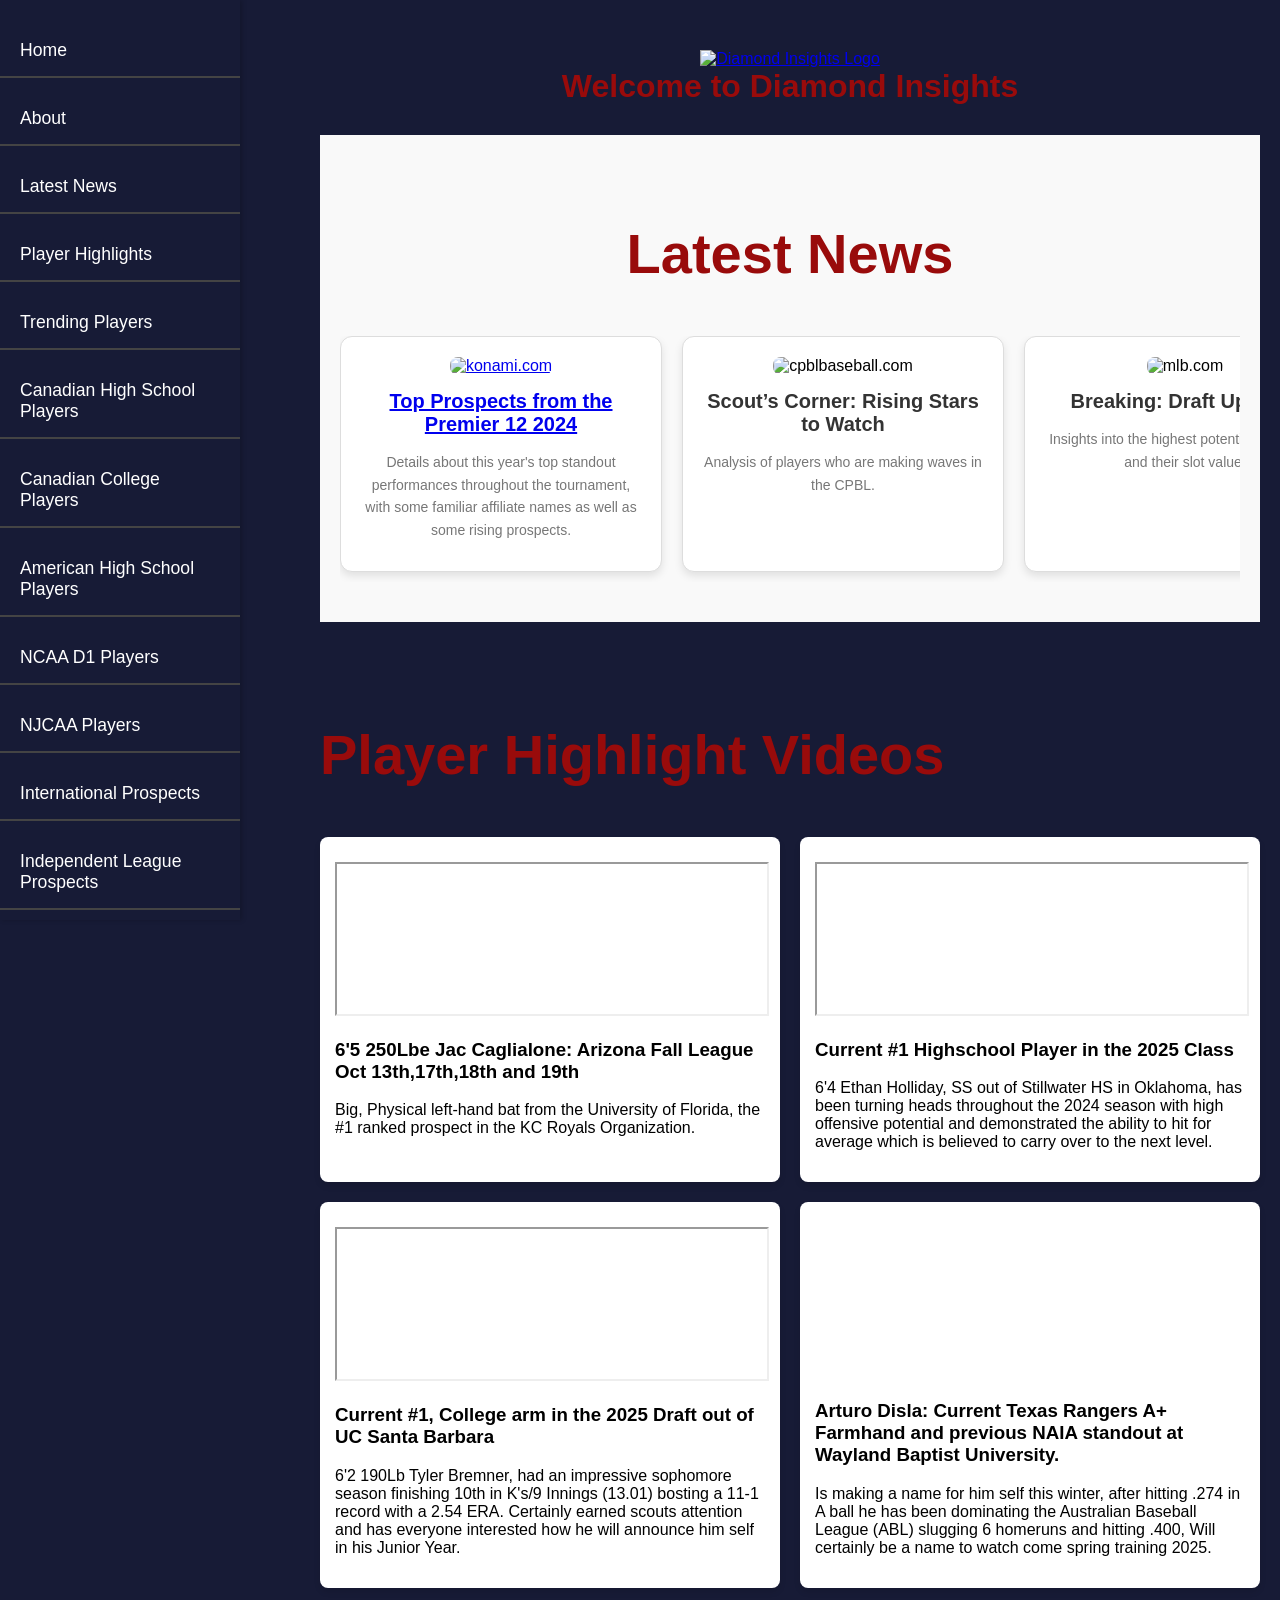
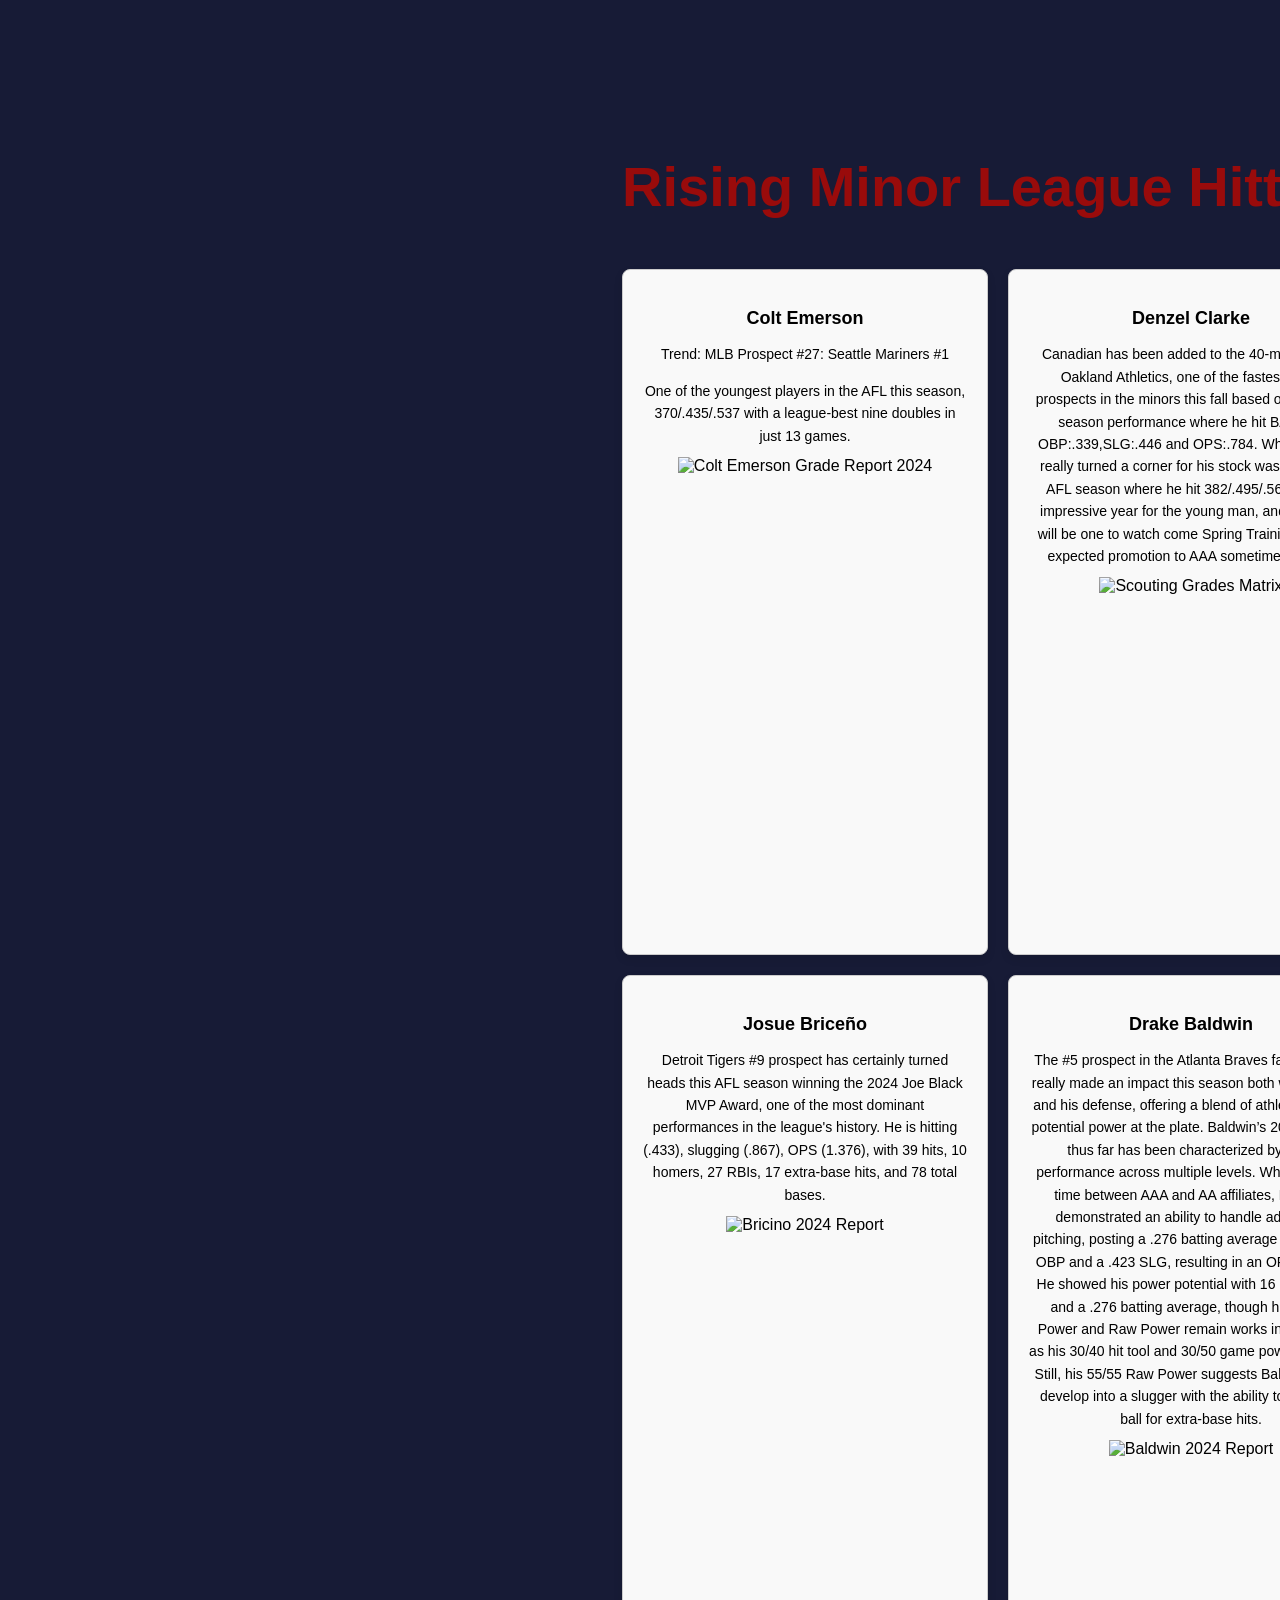
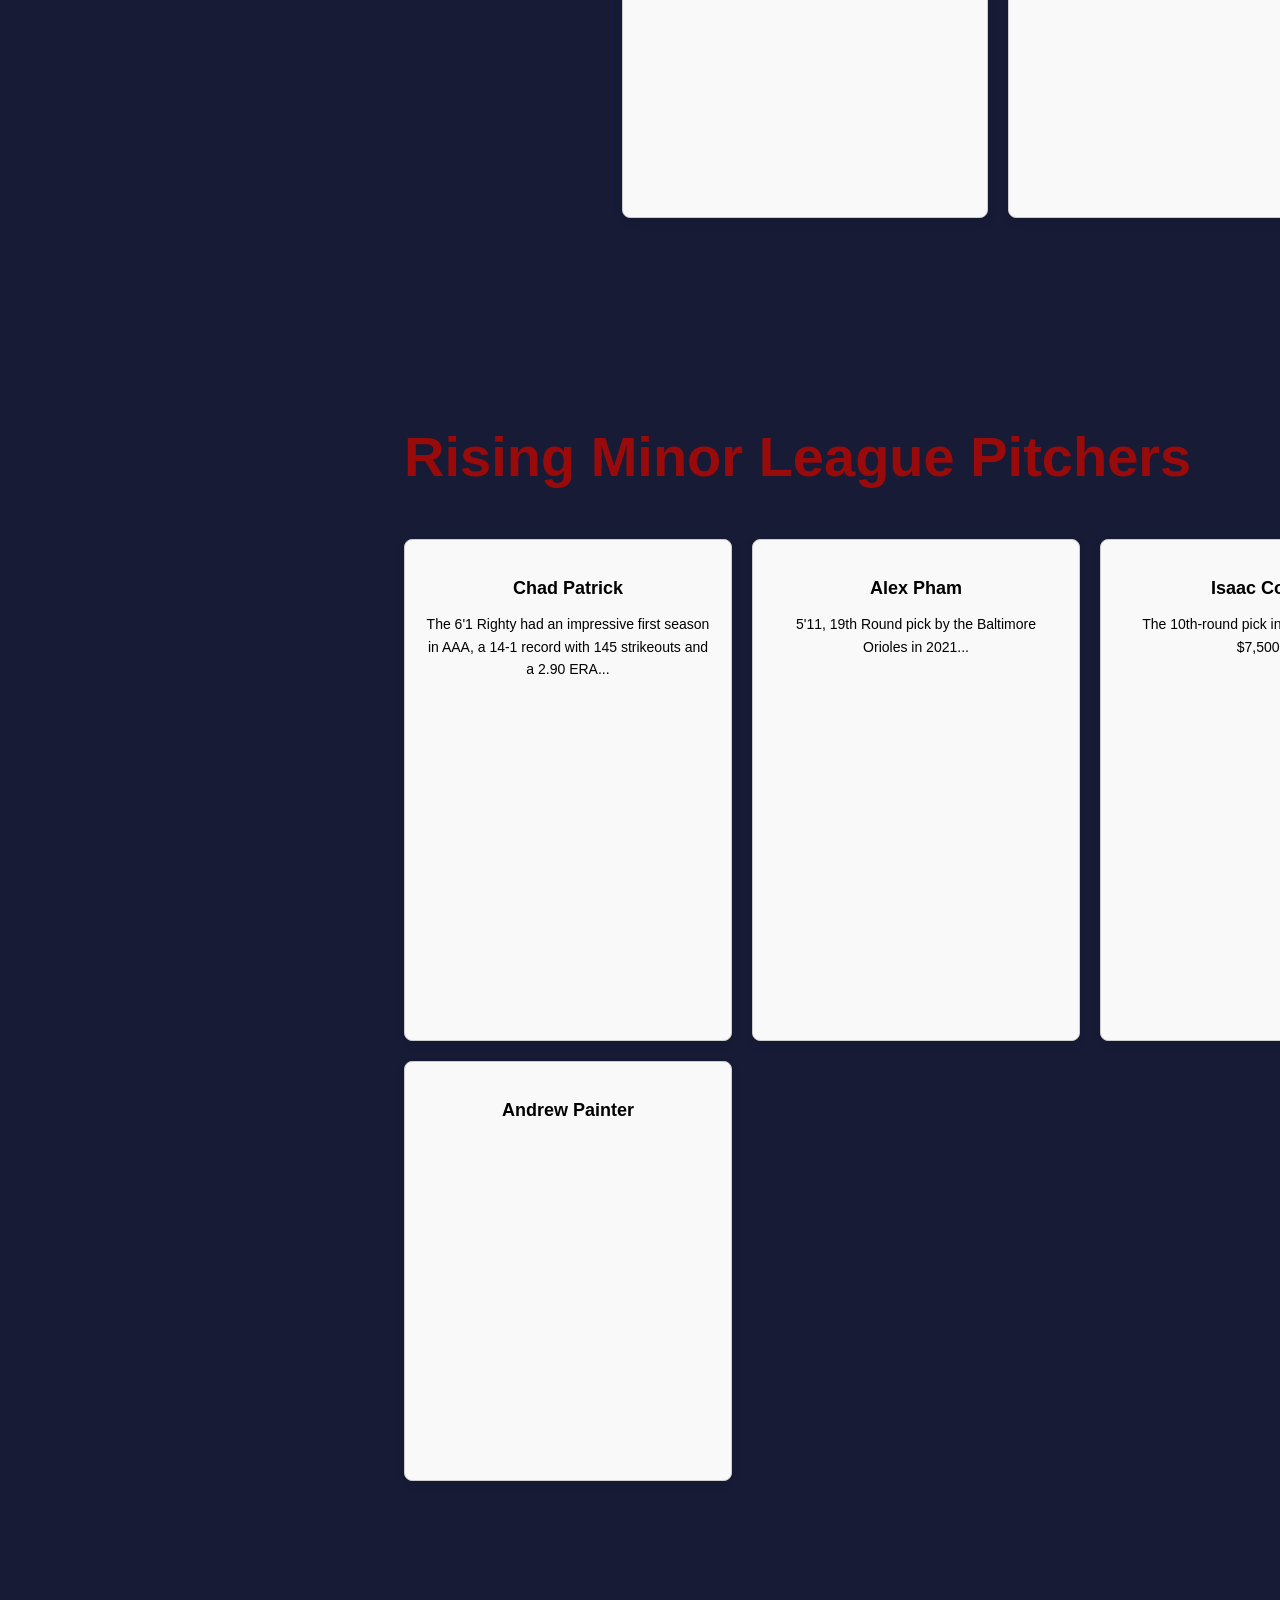
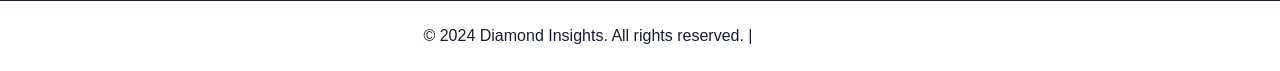
==== DiamondInsights.html @ d9f7db47 "Add files via upload" ====
<!DOCTYPE html>
<html lang="en">
<head>
    <meta charset="UTF-8">
    <meta name="viewport" content="width=device-width, initial-scale=1.0">
    <title>Diamond Insights</title> 
    <link rel="stylesheet" href="Canadian Baseball Hub.css">
    <style>
        body {
            font-family: Arial, sans-serif;
            background-color: #171b36;
            margin: 0;
            padding: 0;
        }

        .menu-bar {
            position: fixed;
            top: 0;
            left: 0;
            width: 200px;
            height: 100%;
            background-color: #ff0000;
            color: white;
            display: flex;
            flex-direction: column;
            padding: 20px;
        }

        .menu-items {
            list-style: none;
            padding: 0;
            margin: 0;
        }

        .menu-items li {
            margin: 15px 0;
        }

        .menu-items a {
            text-decoration: none;
            color: white;
            font-size: 1.1em;
        }

        .menu-items a:hover {
            color: #ffd700;
        }

        header {
            background-color: #171b36;
            color:  rgb(153, 11, 11);
            padding: 30px 20px;
            text-align: center;
            
        }

        header h1 {
            margin: 0;
        }

        .section-title {
            font-size: 3.5em;
            margin-bottom: 50px;
            color: rgb(153, 11, 11);
        }

        .latest-news, .player-highlights, .trending-players {
            margin-bottom: 100px;
        }

        .news-grid, .video-grid, .stock-grid {
            display: grid;
            grid-template-columns: repeat(auto-fit, minmax(400px, 1fr));
            gap: 20px;
        }

        .news-item, .video-item, .stock-item {
            background-color: white;
            padding: 15px;
            border-radius: 8px;
            box-shadow: 0 4px 6px rgba(0, 0, 0, 0.1);
        }

        .news-item img, .video-item img {
            width: 100%;
            border-radius: 8px;
        }

        footer {
            background-color: white;
            color: #171b36;
            text-align: center;
            padding: 10px;
            margin-top: 100px;
        }

        footer a {
            color: white;
            text-decoration: none;
        }
    </style>
</head>
<body>
     <style>
        /* Navigation bar container */
        .menu-bar {
            background-color: #171b36;
            width: 240px;
            height: 100vh; /* Full height of the screen */
            position: fixed; /* Sticks to the left side of the screen */
            top: 0;
            left: 0;
            display: flex;
            flex-direction: column;
            overflow-y: auto; /* Adds scrolling if content overflows */
            padding: 10px 0;
            box-shadow: 2px 0 5px rgba(0, 0, 0, 0.2);
        }

        /* Styling the scrollbar */
        .menu-bar::-webkit-scrollbar {
            width: 8px; /* Width of the scrollbar */
        }

        .menu-bar::-webkit-scrollbar-thumb {
            background-color: #D50032; /* Color of the scrollbar thumb */
            border-radius: 10px;
        }

        /* Unordered list (menu items) */
        .menu-items {
            list-style: none;
            margin: 0;
            padding: 0;
        }

        /* List items */
        .menu-items li {
            display: block;
        }

        /* Links */
        .menu-items a {
            text-decoration: none;
            color: white;
            padding: 15px 20px;
            display: block;
            border-bottom: 2px solid #444; /* Dividing line between items */
            transition: background-color 0.3s, color 0.3s;
        }

        /* Hover effect */
        .menu-items a:hover {
            background-color: #D50032 ;
        }

        /* Active link */
        .menu-items .active {
            background-color: #171b36 ;
            color: white;
        }

        /* For smaller screens */
        @media (max-width: 600px) {
            .menu-bar {
                width: 180px;
            }

            .menu-items a {
                padding: 10px 15px;
            }
        }
    </style>
</head>
<body>

<nav class="menu-bar">
    <ul class="menu-items">
         <li><a href="AmateurBaseballHub2.html" class="active">Home</a></li>
        <li><a href="About.html">About</a></li>
        <li><a href="#news">Latest News</a></li>
        <li><a href="#highlights">Player Highlights</a></li>
        <li><a href="#trending">Trending Players</a></li>
       <li><a href="CanadianHighSchoolPlayers.html">Canadian High School Players</a></li>
        <li><a href="CanadianCollegePlayers.html">Canadian College Players</a></li>
        <li><a href="AmericanHighSchoolPlayers.html">American High School Players</a></li>
        <li><a href="NCAAD1Players.html">NCAA D1 Players</a></li>
        <li><a href="NJCAAPlayers.html">NJCAA Players</a></li>
        <li><a href="InternationalProspects.html">International Prospects</a></li>
        <li><a href="IndependentProspects.html">Independent League Prospects</a></li>
    </ul>
</nav>

<div style="margin-left: 300px; padding: 20px;">


    <div class="content">
        <header>
    <a href="https://www.dropbox.com/scl/fi/29mp0t9dudkmfttp8wn2c/Diamond-Insights-Baseball-Scouting-logo-8.jpg?rlkey=dv8xncfk04bmyhx965vs6dzlj&st=bmwi75uy&dl=0" target="_blank">
    <img src="https://www.dropbox.com/scl/fi/29mp0t9dudkmfttp8wn2c/Diamond-Insights-Baseball-Scouting-logo-8.jpg?rlkey=dv8xncfk04bmyhx965vs6dzlj&st=bmwi75uy&dl=1" alt="Diamond Insights Logo" width="400" height="auto" />
</a>



    <h1>Welcome to Diamond Insights</h1>
</header>


        <section id="news" class="latest-news">
    <h2 class="section-title">Latest News</h2>
    <div class="news-grid">
        <div class="news-item">
            <a href="Premier12.html">
                <img src="https://www.konami.com/games/s/corporate/img/release/20240409/logo.png" alt="konami.com" style="width: 255px; height: 400px;">
            </a>
            <h3>
                <a href="Premier12.html">Top Prospects from the Premier 12 2024</a>
            </h3>
            <p>Details about this year's top standout performances throughout the tournament, with some familiar affiliate names as well as some rising prospects.</p>
        </div>
        
        <div class="news-item">
            <img src="https://digitalshift-assets.sfo2.cdn.digitaloceanspaces.com/pw/7cbc73cf-69ff-40f9-93b5-d48bb7a9cc79/p-3907fad6-712b-4445-b6e2-c1a0313ede4c/1709760198-full.png" alt="cpblbaseball.com">
            <h3>Scout’s Corner: Rising Stars to Watch</h3>
            <p>Analysis of players who are making waves in the CPBL.</p>
        </div>
        <div class="news-item">
            <img src="https://img.mlbstatic.com/mlb-images/image/upload/t_16x9/t_w1024/mlb/p5rwn2a0kine1a1nehlu.jpg" alt="mlb.com">
            <h3>Breaking: Draft Updates</h3>
            <p>Insights into the highest potential draft picks and their slot value.</p>
        </div>
        
        <div class="news-item">
            <img src="https://static.wbsc.org/assets/cms/ea04e416-e9a7-38cf-312a-4f48e476e143.png" alt="wbsc.org">
            <h3> Australian Baseball League Updates</h3>
            <p>Insights into the highest potential players currently playing in Australia</p>
        </div>
    </div>
</section>
<style>
/* Section Styling */
.latest-news {
    padding: 40px 20px;  /* Adjust padding for more space */
    background-color: #f9f9f9;
    text-align: center;
    overflow: hidden;  /* Ensures the section doesn't overflow horizontally */
}

/* Grid Layout - Horizontal Scrolling */
.news-grid {
    display: flex;  /* Use flexbox for horizontal scrolling */
    gap: 20px;  /* Reduced gap for tighter layout */
    overflow-x: auto;  /* Allows horizontal scrolling */
    scroll-behavior: smooth;  /* Smooth scroll */
    padding-bottom: 10px;  /* Add padding to ensure scroll works smoothly */
    justify-content: flex-start;  /* Align items to the left */
}

.news-grid::-webkit-scrollbar {
    height: 8px;  /* Custom scrollbar height */
}

.news-grid::-webkit-scrollbar-thumb {
    background-color: black;  /* Scrollbar color */
    border-radius: 4px;  /* Rounded corners for the scrollbar thumb */
}

.news-grid::-webkit-scrollbar-track {
    background: #f1f1f1;  /* Scrollbar track color */
}

/* News Item Styling */
.news-item {
    background-color: #ffffff;
    border: 1px solid #ddd;
    border-radius: 12px;  /* Softer edges */
    box-shadow: 0 4px 8px rgba(0, 0, 0, 0.1);  /* Stronger shadow for a more prominent effect */
    overflow: hidden;  /* Ensures rounded corners work for child elements */
    padding: 20px;
    text-align: center;
    min-width: 280px;  /* Minimum width to ensure consistent item size */
    transition: all 0.3s ease;  /* Smooth hover effect */
}

.news-item:hover {
    transform: translateY(-5px);  /* Subtle hover effect to raise the item */
    box-shadow: 0 8px 16px rgba(0, 0, 0, 0.2);  /* Stronger shadow on hover */
}

/* Image Styling */
.news-item img {
    width: 100%;
    height: auto;
    max-height: 180px;  /* Increased max height for better image visibility */
    border-radius: 8px;  /* Slightly more rounded corners */
    object-fit: cover;  /* Ensures images fit inside their container without distortion */
}

/* News Title Styling */
.news-item h3 {
    font-size: 20px;
    font-weight: 600;  /* Slightly bolder font */
    margin: 15px 0;
    color: #333;
}

/* News Description Styling */
.news-item p {
    font-size: 14px;
    color: #777;
    line-height: 1.6;  /* Improved readability */
    margin-bottom: 10px;
}

/* Responsive Adjustments */
@media (max-width: 768px) {
    .latest-news {
        padding: 30px 15px;  /* Adjust padding for smaller screens */
    }

    .news-grid {
        gap: 10px;  /* Reduce gap on smaller screens */
    }

    .news-item {
        min-width: 240px;  /* Reduce item width on small screens */
        padding: 15px;  /* Adjust padding for smaller screens */
    }

    .news-item img {
        max-height: 140px;  /* Reduce image size on smaller screens */
    }
}

</style>
        <section id="highlights" class="player-highlights">
            <h2 class="section-title">Player Highlight Videos</h2>
            <div class="video-grid">
                <div class="video-item">
                   <iframe 
    width="375" 
    height="350" 
    src="https://www.youtube.com/embed/PAbvaLyYzfA" 
    title="YouTube video player" 
    frameborder="10" 
    allow="accelerometer; autoplay; clipboard-write; encrypted-media; gyroscope; picture-in-picture" 
    allowfullscreen>
</iframe>
                    <h3>6'5 250Lbe Jac Caglialone: Arizona Fall League Oct 13th,17th,18th and 19th</h3>
                    <p>Big, Physical left-hand bat from the University of Florida, the #1 ranked prospect in the KC Royals Organization.</p>
                </div>
                <div class="video-item">
                    <iframe 
    width="360" 
    height="315" 
    src="https://www.youtube.com/embed/14pH1KnDltw" 
    title="YouTube video player" 
    frameborder="10" 
    allow="accelerometer; autoplay; clipboard-write; encrypted-media; gyroscope; picture-in-picture" 
    allowfullscreen>
</iframe>

                    <h3>Current #1 Highschool Player in the 2025 Class</h3>
                    <p> 6'4 Ethan Holliday, SS out of Stillwater HS in Oklahoma, has been turning heads throughout the 2024 season with high offensive potential and demonstrated the ability to hit for average which is believed to carry over to the next level. </p>
                </div>
                <div class="video-item">
                     <iframe 
    width="360" 
    height="315" 
    src="https://www.youtube.com/embed/H01_1stDtbY" 
    title="YouTube video player" 
    frameborder="10" 
    allow="accelerometer; autoplay; clipboard-write; encrypted-media; gyroscope; picture-in-picture" 
    allowfullscreen>
</iframe>
<h3>Current #1, College arm in the 2025 Draft out of UC Santa Barbara</h3>
                    <p>6'2 190Lb Tyler Bremner, had an impressive sophomore season finishing 10th in K's/9 Innings (13.01) bosting a 11-1 record with a 2.54 ERA. Certainly earned scouts attention and has everyone interested how he will announce him self in his Junior Year.</p>
                </div>
                
                <div class="video-item">
                     <iframe width="560" height="315" src="https://www.facebook.com/share/v/24P5LhcjFyYHS1xZ/" title="YouTube video player" frameborder="0" allow="accelerometer; autoplay; clipboard-write; encrypted-media; gyroscope; picture-in-picture; web-share" referrerpolicy="strict-origin-when-cross-origin" allowfullscreen></iframe>
 <p> <h3>Arturo Disla: Current Texas Rangers A+ Farmhand and previous NAIA standout at Wayland Baptist University.</h3> </p>
 <p> Is making a name for him self this winter, after hitting .274 in A ball he has been dominating the Australian Baseball League (ABL) slugging 6 homeruns and hitting .400, Will certainly be a name to watch come spring training 2025.</p>
                </div>
                
            </div>
        </section>

<section id="trending" class="trending-players">
    <h2 class="section-title">Rising Minor League Hitters</h2>
    <div class="stock-grid">
        
        <!-- Colt Emerson Soft Box -->
        <div class="stock-item">
            <h3>Colt Emerson</h3>
            <p>Trend: MLB Prospect #27: Seattle Mariners #1</p>
            <p>One of the youngest players in the AFL this season, 370/.435/.537 with a league-best nine doubles in just 13 games.</p>
            <img src="https://www.dropbox.com/scl/fi/soee94kujdo2nnph8aydd/ColtEmersonGradeReport2024.png?rlkey=k61td74ws6erorm60hixfj4s3&st=vvdt39kz&raw=1" 
            alt="Colt Emerson Grade Report 2024" 
            style="max-width: 100%; height: auto;">
            <iframe src="https://streamable.com/m/colt-emerson-s-ninth-fall-league-double?partnerId=web_multimedia-search_video-share" width="360" height="315"></iframe>
        </div>

        <!-- Denzel Clarke Soft Box -->
        <div class="stock-item">
            <h3>Denzel Clarke</h3>
            <p>Canadian has been added to the 40-man for the Oakland Athletics, one of the fastest rising prospects in the minors this fall based on his 2024 season performance where he hit BA:.269, OBP:.339,SLG:.446 and OPS:.784. Where things really turned a corner for his stock was this in his AFL season where he hit 382/.495/.566. A very impressive year for the young man, and certainly will be one to watch come Spring Training with an expected promotion to AAA sometime in 2025.</p>
            <img src="https://www.dropbox.com/scl/fi/jolhhitbre0q7d017g6vs/DenzelClarke.png?rlkey=ail8nk7x0dyy65ufpwlmlvewi&st=cnt1g8jy&raw=1" alt="Scouting Grades Matrix" style="width:600px; max-width:100%; height:auto;">
            <iframe src="https://streamable.com/m/denzel-clarke-s-three-run-homer-x4640?partnerId=web_video-playback-page_video-share" width="360" height="315"></iframe>
        </div>

        <!-- Josue Briceño Soft Box -->
        <div class="stock-item">
            <h3>Josue Briceño</h3>
            <p>Detroit Tigers #9 prospect has certainly turned heads this AFL season winning the 2024 Joe Black MVP Award, one of the most dominant performances in the league's history. He is hitting (.433), slugging (.867), OPS (1.376), with 39 hits, 10 homers, 27 RBIs, 17 extra-base hits, and 78 total bases.</p>
            <img id="image" src="https://www.dropbox.com/scl/fi/dcylr0h72gipq7wvlbvuj/Bricino2024Report1.png?rlkey=u255i9aja8d1ozi3euf3bwu25&st=irintqvg&dl=1" alt="Bricino 2024 Report" width="360" height="315">
            <iframe id="video" src="https://streamable.com/m/josue-briceno-s-419-ft-home-run?partnerId=web_video-playback-page_video-share" width="360" height="315" frameborder="0" allowfullscreen></iframe>
        </div>

        <!-- Drake Baldwin Soft Box -->
        <div class="stock-item">
            <h3>Drake Baldwin</h3>
            <p>The #5 prospect in the Atlanta Braves farm system really made an impact this season both with the bat and his defense, offering a blend of athleticism and potential power at the plate. Baldwin’s 2024 season thus far has been characterized by solid performance across multiple levels. While splitting time between AAA and AA affiliates, Baldwin demonstrated an ability to handle advanced pitching, posting a .276 batting average with a .370 OBP and a .423 SLG, resulting in an OPS of .793. He showed his power potential with 16 home runs and a .276 batting average, though his Game Power and Raw Power remain works in progress, as his 30/40 hit tool and 30/50 game power indicate. Still, his 55/55 Raw Power suggests Baldwin could develop into a slugger with the ability to drive the ball for extra-base hits.</p>
            <img id="image" src="https://www.dropbox.com/scl/fi/xigs60u2owg6u9t974lyv/Drake-Baldwin.png?rlkey=vkz1vgc5l2ahejnrscw778dt7&st=ot6vwrss&raw=1" alt="Baldwin 2024 Report" width="360" height="315">
            <iframe src="https://streamable.com/milb/drake-baldwin-catches-two-runners-stealing" width="560" height="315"></iframe>
        </div>

    </div>
</section>

<!-- CSS for soft box styling -->
<style>
    .stock-grid {
        display: flex;
        flex-wrap: wrap;
        gap: 20px; /* Spacing between soft boxes */
        justify-content: space-between;
    }

    .stock-item {
        width: 23%; /* Each soft box will take up 23% of the row */
        padding: 15px;
        border: 2px solid #dcdcdc; /* Light border */
        border-radius: 10px; /* Rounded corners */
        background-color: #f9f9f9; /* Light background */
        box-shadow: 0 4px 8px rgba(0, 0, 0, 0.1); /* Soft shadow */
        transition: all 0.3s ease;
    }

    .stock-item:hover {
        transform: scale(1.05); /* Slight zoom on hover */
        box-shadow: 0 6px 12px rgba(0, 0, 0, 0.2); /* Slight increase in shadow on hover */
    }

    .stock-item h3 {
        font-size: 1.2em;
        margin-bottom: 10px;
    }

    .stock-item p {
        font-size: 1em;
        margin-bottom: 10px;
    }

    .stock-item img {
        width: 100%;
        height: auto;
        margin-bottom: 10px;
    }

    .stock-item iframe {
        width: 100%;
        height: 315px;
        border: none;
    }
</style>



    
                </div>
            </div>
        </section>
    </div>

<section id="trending" class="trending-players">
    <h2 class="section-title">Rising Minor League Pitchers</h2>
    <div class="stock-grid">
        <div class="stock-item">
            <h3>Chad Patrick</h3>
            <p>The 6'1 Righty had an impressive first season in AAA, a 14-1 record with 145 strikeouts and a 2.90 ERA...</p>
            <iframe src="https://streamable.com/m/chad-patrick-s-seventh-strikeout-of-the-game?partnerId=web_video-playback-page_video-share" width="545" height="315"></iframe>

            <!-- Collapsible More Info -->
            <div class="more-info">
                <p>Chad Patrick finished the season as the top pitcher in AAA, which earned him a 40-man spot on November 19th. He is now hunting for a big league job and has shown immense promise with his performance this season.</p>
            </div>
        </div>

        <div class="stock-item">
            <h3>Alex Pham</h3>
            <p>5'11, 19th Round pick by the Baltimore Orioles in 2021...</p>
            <iframe src="https://streamable.com/m/alex-pham-s-sixth-strikeout-of-the-game-x8038?partnerId=web_video-playback-page_video-share" width="545" height="315"></iframe>

            <!-- Collapsible More Info -->
            <div class="more-info">
                <p>Alex Pham has made significant strides in his development, with a 7-4 record and 138 strikeouts. He has room to grow and will likely improve his velocity and spin rate as he continues to develop.</p>
            </div>
        </div>

        <div class="stock-item">
            <h3>Isaac Coffey</h3>
            <p>The 10th-round pick in 2022, signed for $7,500...</p>
            <iframe src="https://streamable.com/m/isaac-coffey-s-stellar-performance-on-the-mound?partnerId=web_video-playback-page_video-share" width="545" height="315"></iframe>

            <!-- Collapsible More Info -->
            <div class="more-info">
                <p>Isaac Coffey went 11-4 this season with a 3.17 ERA in AA. His impressive fastball and deceptive arm slot make him a rising star in the Boston Red Sox organization.</p>
            </div>
        </div>

        <div class="stock-item">
            <h3>Andrew Painter</h3>
            <iframe src="https://streamable.com/m/owen-caissie-s-four-hit-game?partnerId=web_video-playback-page_video-share" width="560" height="315"></iframe>

            <!-- Collapsible More Info -->
            <div class="more-info">
                <p>Andrew Painter is known for his incredible velocity and command. As one of the top pitching prospects, his development will be key for the future of his team.</p>
            </div>
        </div>
    </div>
</section>

<style>
    #trending {
        padding: 20px;
        margin-left: 30%;
        width: 80%;
    }

    .stock-grid {
        display: grid;
        grid-template-columns: repeat(auto-fill, minmax(250px, 1fr));
        gap: 20px;
        justify-items: center;
    }

    .stock-item {
        padding: 20px;
        border: 1px solid #ccc;
        border-radius: 8px;
        background-color: #f9f9f9;
        width: 100%;
        box-sizing: border-box;
        text-align: center;
        cursor: pointer; /* Indicate that it's clickable */
    }

    .stock-item h3 {
        margin-bottom: 10px;
        font-size: 18px;
        font-weight: bold;
    }

    .stock-item p {
        font-size: 14px;
        line-height: 1.6;
        margin-bottom: 10px;
    }

    iframe {
        margin-top: 10px;
        width: 100%;
        max-width: 545px;
        height: auto;
    }

    /* Collapsible More Info */
    .more-info {
        display: none;
        margin-top: 15px;
        font-size: 14px;
        line-height: 1.6;
        color: #333;
        background-color: #f1f1f1;
        padding: 10px;
        border-radius: 4px;
    }

    /* Styling for the expanded state */
    .expanded .more-info {
        display: block;
    }

</style>

<script>
    // JavaScript to toggle the collapsible content
    document.querySelectorAll('.stock-item').forEach(item => {
        item.addEventListener('click', function() {
            // Toggle the "expanded" class to show or hide the "more-info" div
            this.classList.toggle('expanded');
        });
    });
</script>



  
</head>
<body>
    <div id="content">
       
    </div>

    <script>
        // Function to switch content every 10 seconds instantly
        let currentContent = "image"; // Start with the image

        setInterval(function() {
            if (currentContent === "image") {
                document.getElementById("image").classList.remove("active");
                document.getElementById("video").classList.add("active");
                currentContent = "video";
            } else {
                document.getElementById("video").classList.remove("active");
                document.getElementById("image").classList.add("active");
                currentContent = "image";
            }
        }, 10000); // 10 seconds for an instant switch
    </script>
                </div>
            </div>
        </section>
    </div>
    <footer>
        <p>&copy; 2024 Diamond Insights. All rights reserved. | <a href="#">Privacy Policy</a></p>
    </footer>
</body>
</html>
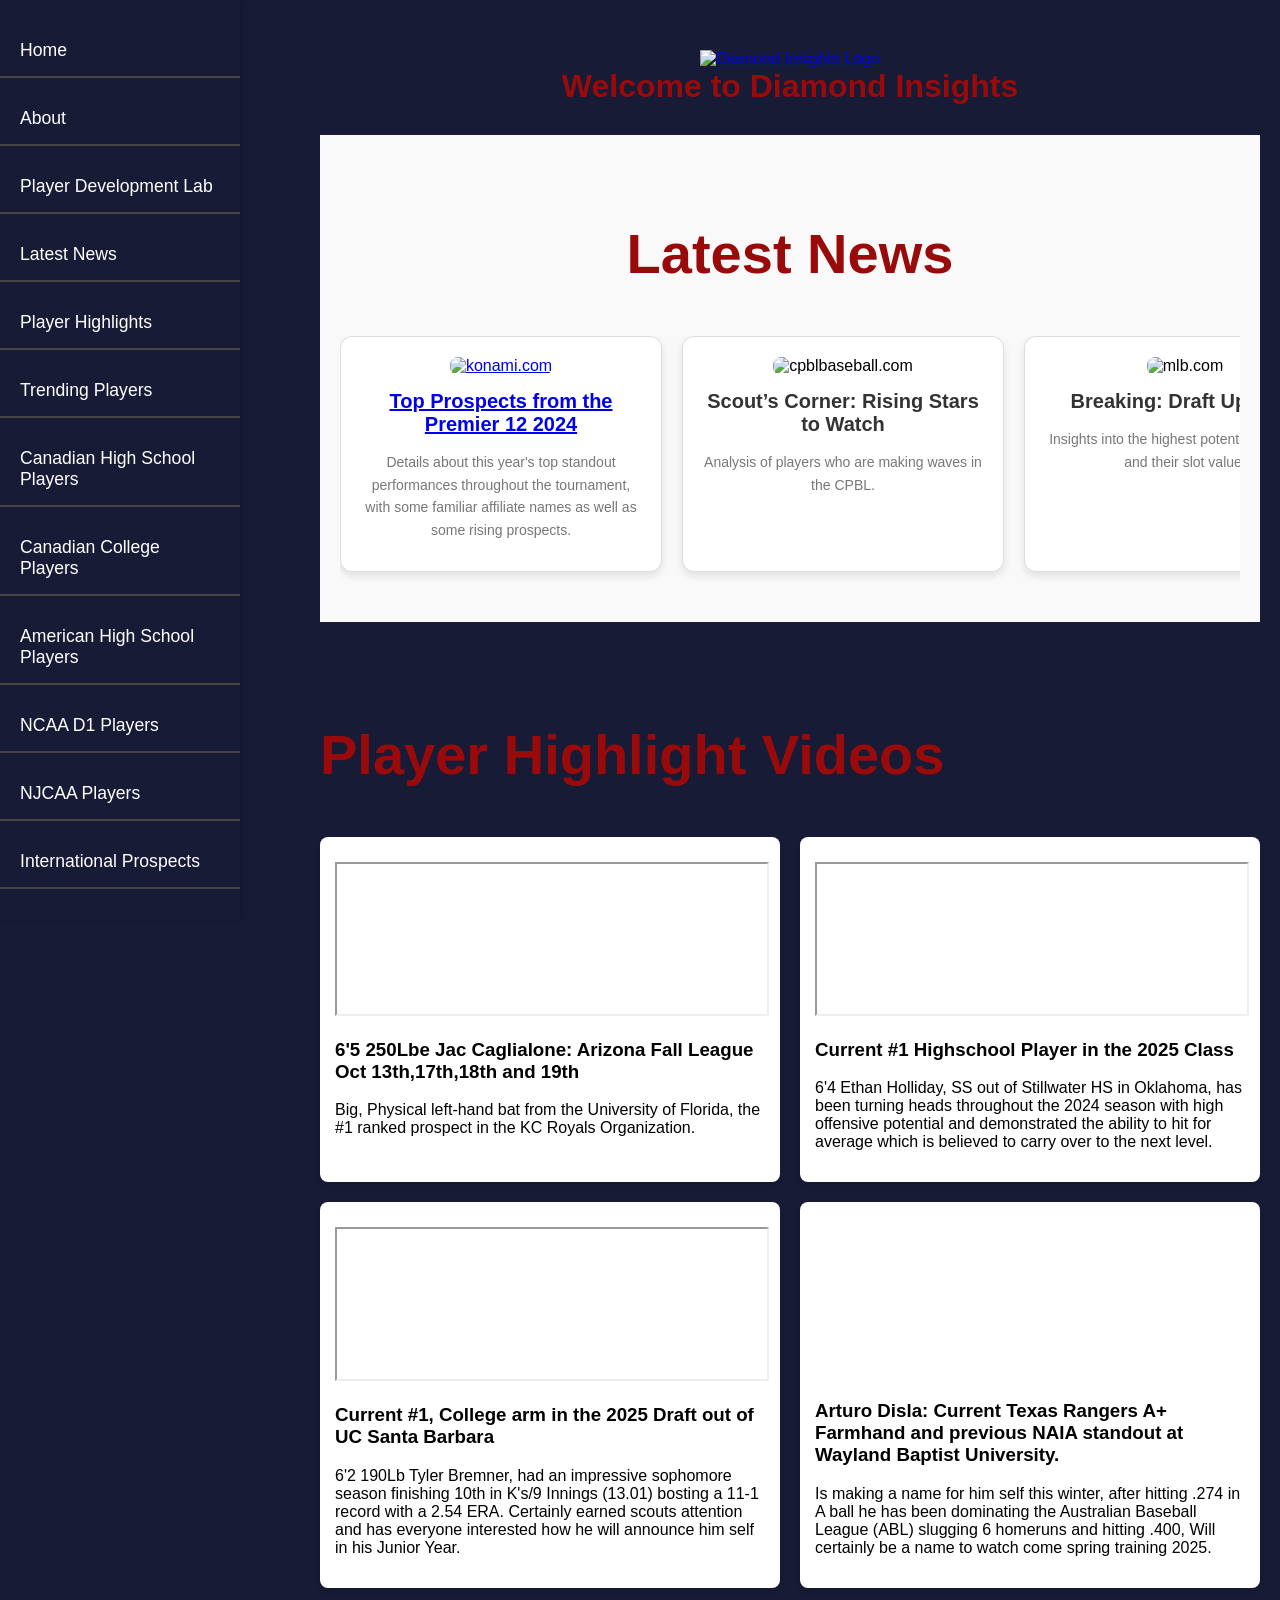
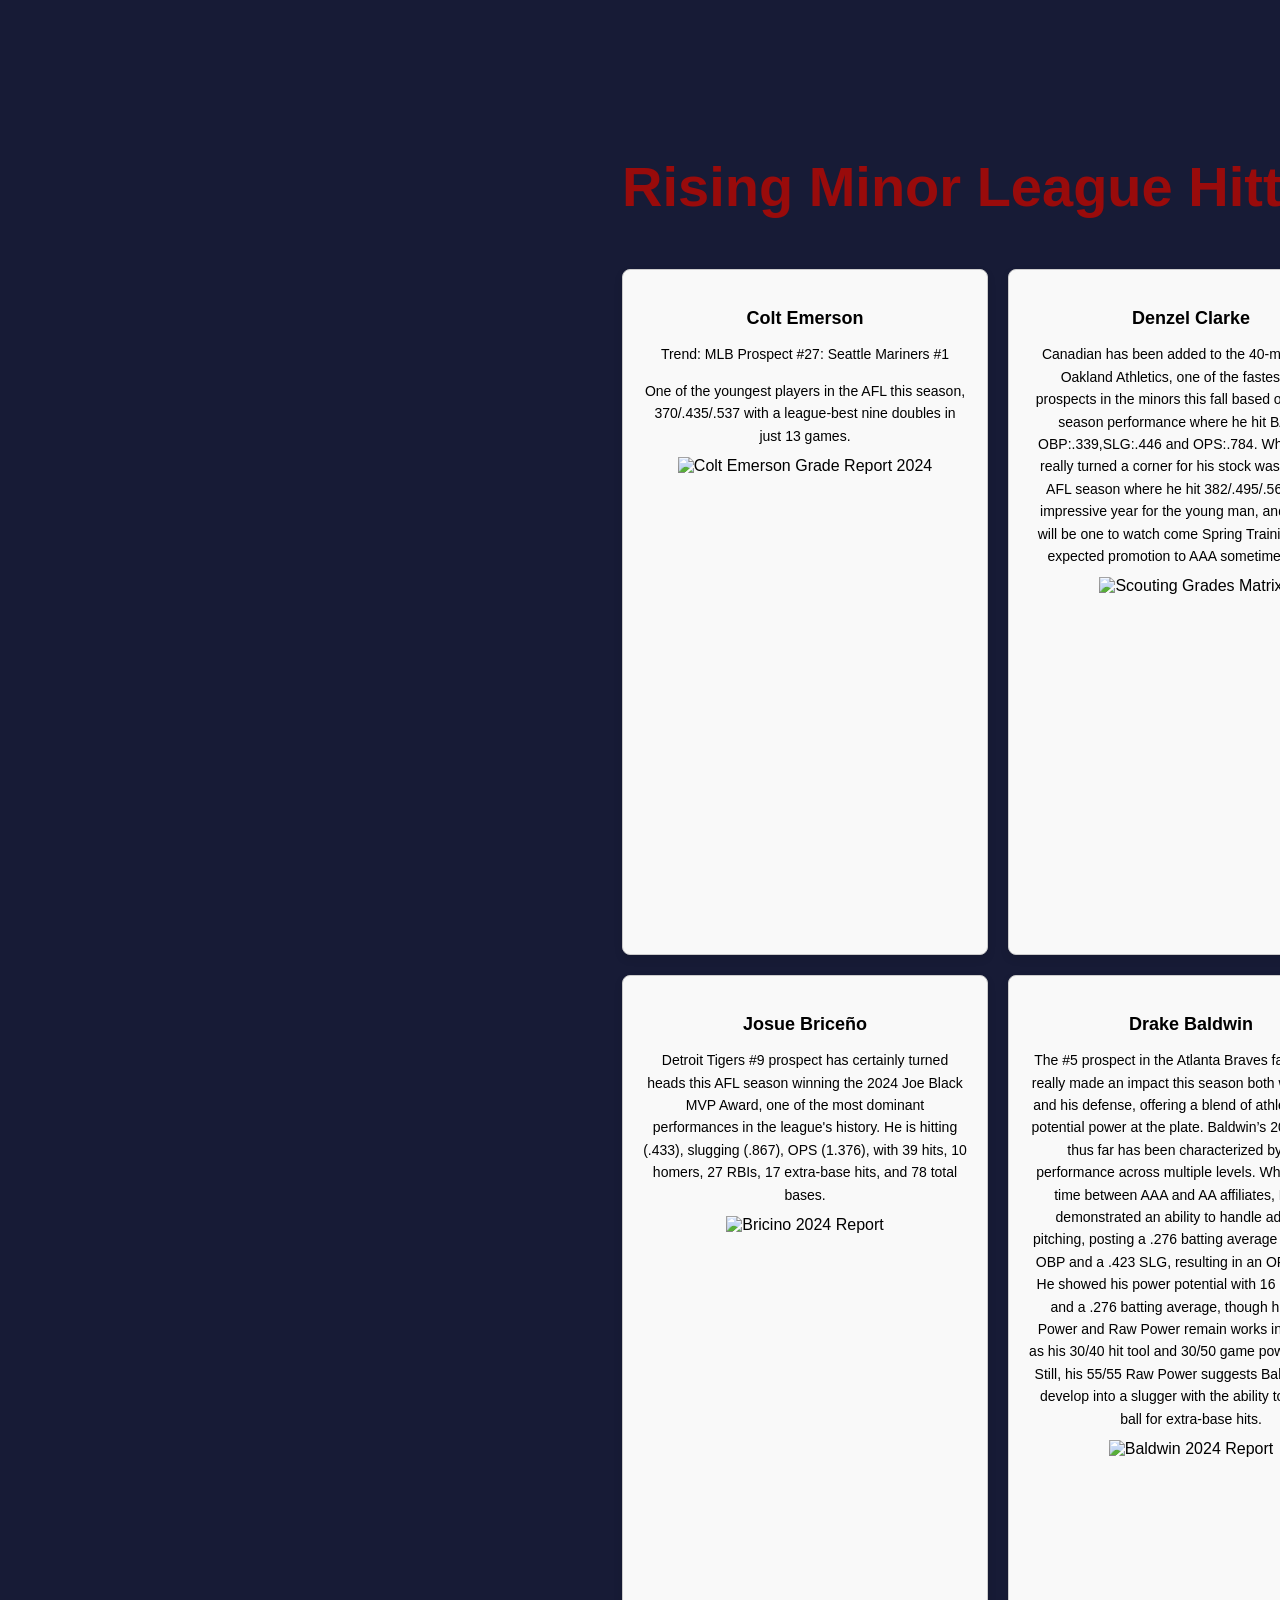
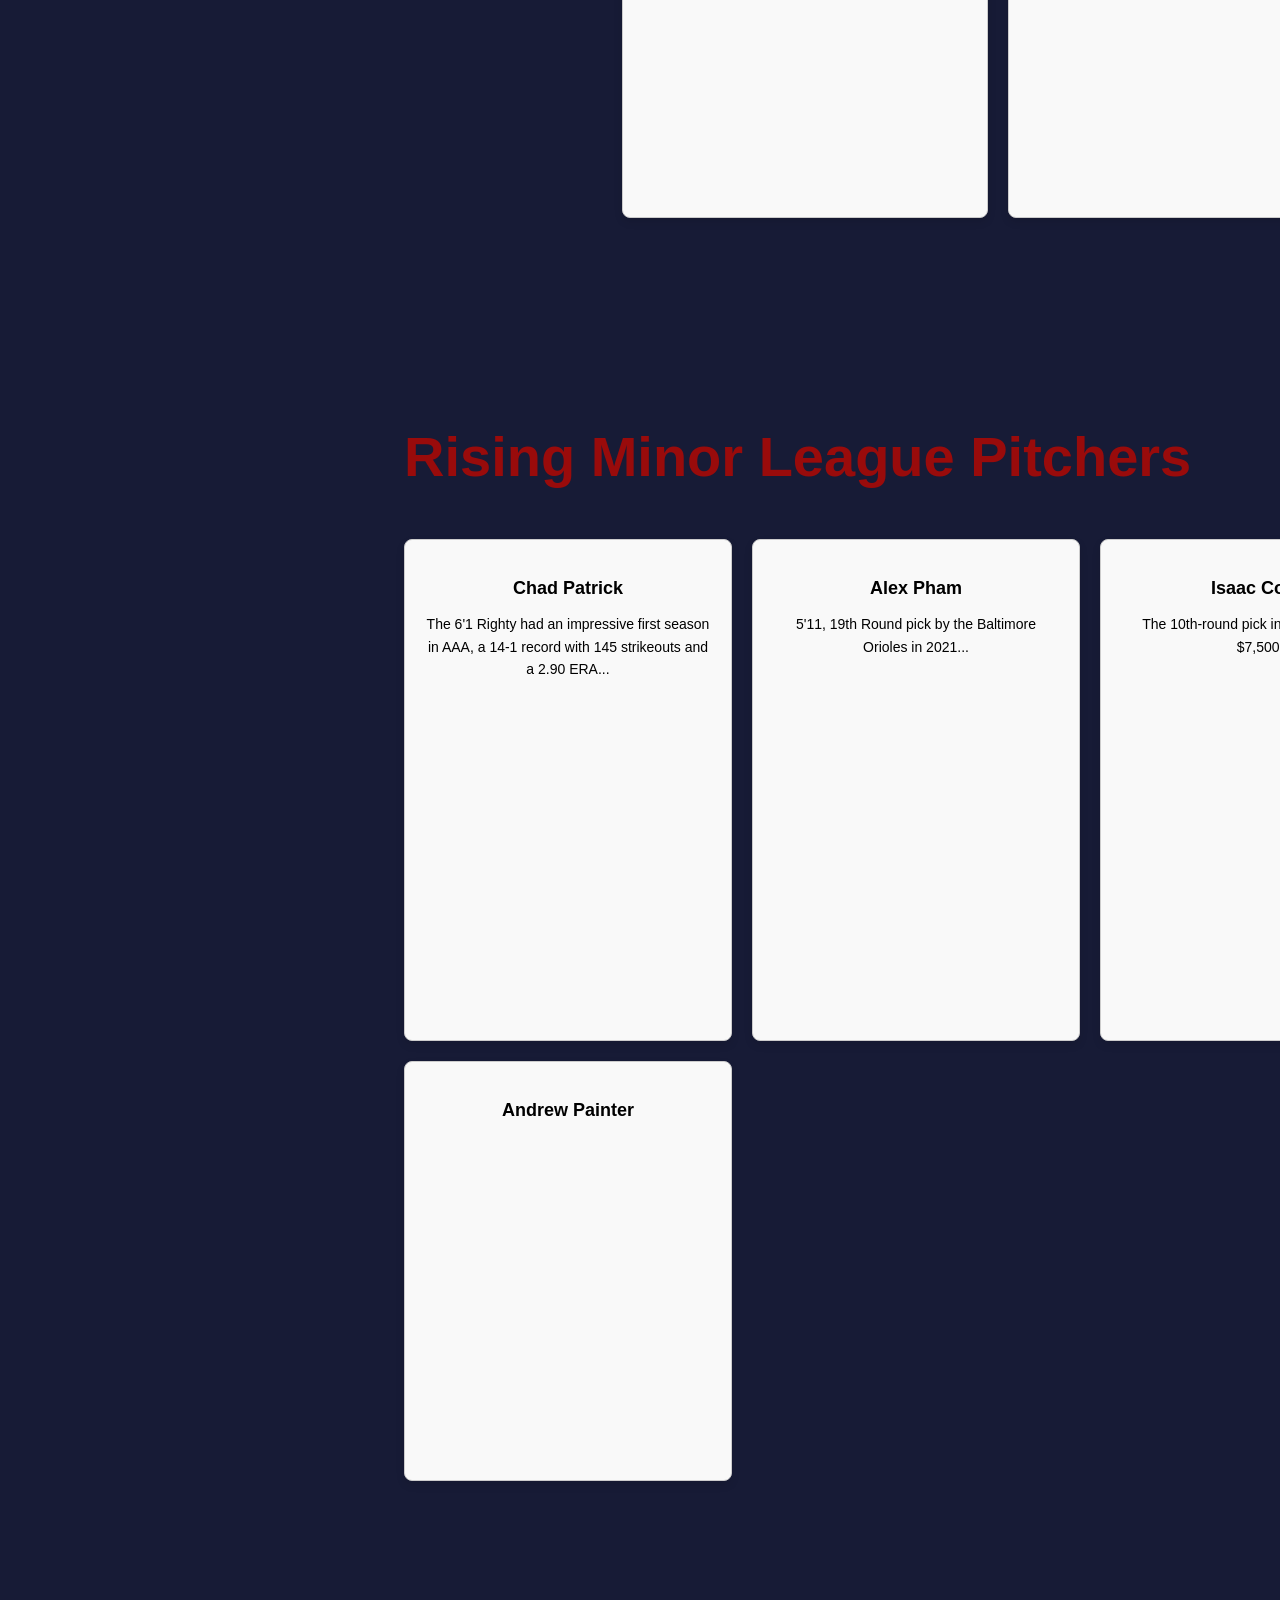
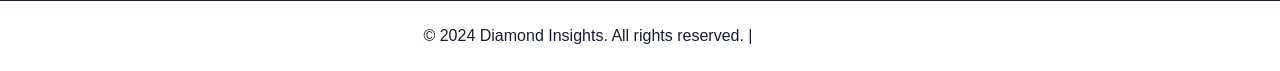
==== commit a4461c1e: "Add Player Development Lab: Trackman pitching/hitting development system Browser-based lab at /lab/ " ====
--- a/DiamondInsights.html
+++ b/DiamondInsights.html
@@ -178,6 +178,7 @@
     <ul class="menu-items">
          <li><a href="AmateurBaseballHub2.html" class="active">Home</a></li>
         <li><a href="About.html">About</a></li>
+        <li><a href="lab/index.html">Player Development Lab</a></li>
         <li><a href="#news">Latest News</a></li>
         <li><a href="#highlights">Player Highlights</a></li>
         <li><a href="#trending">Trending Players</a></li>
